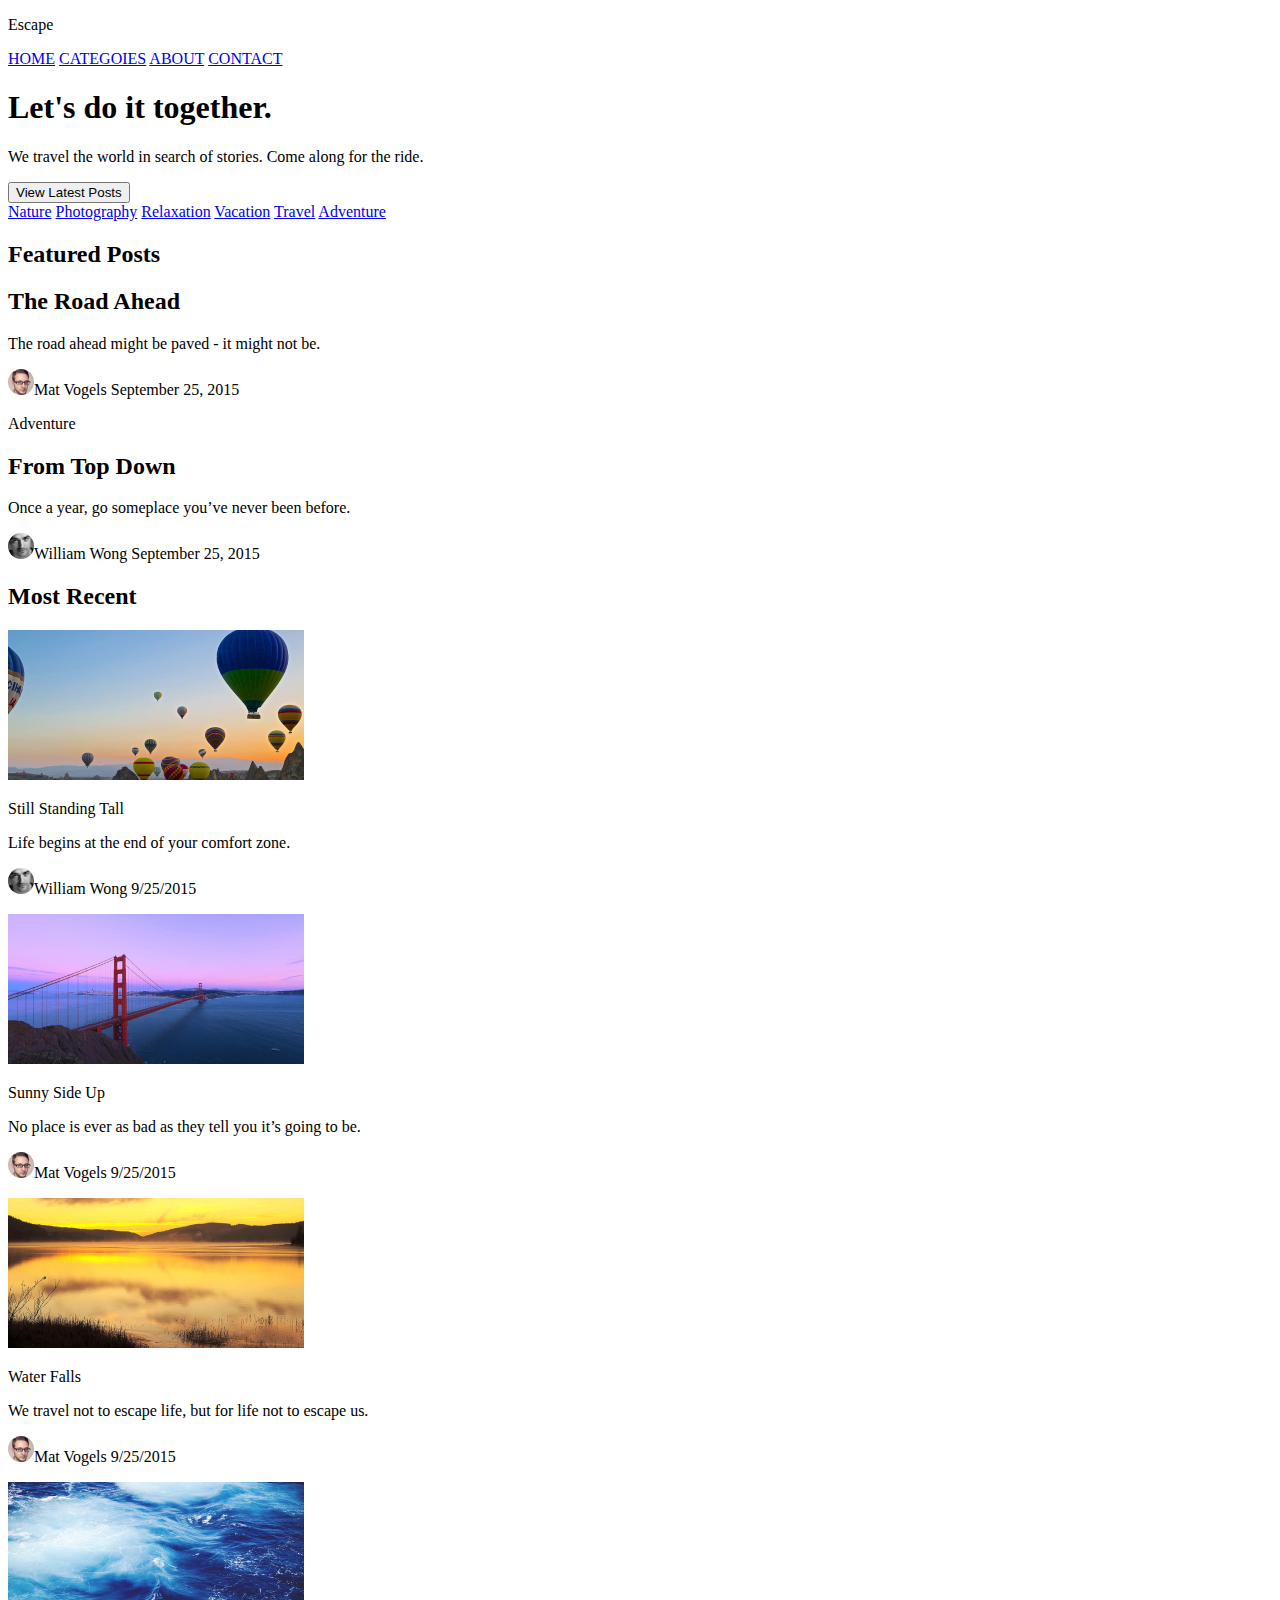
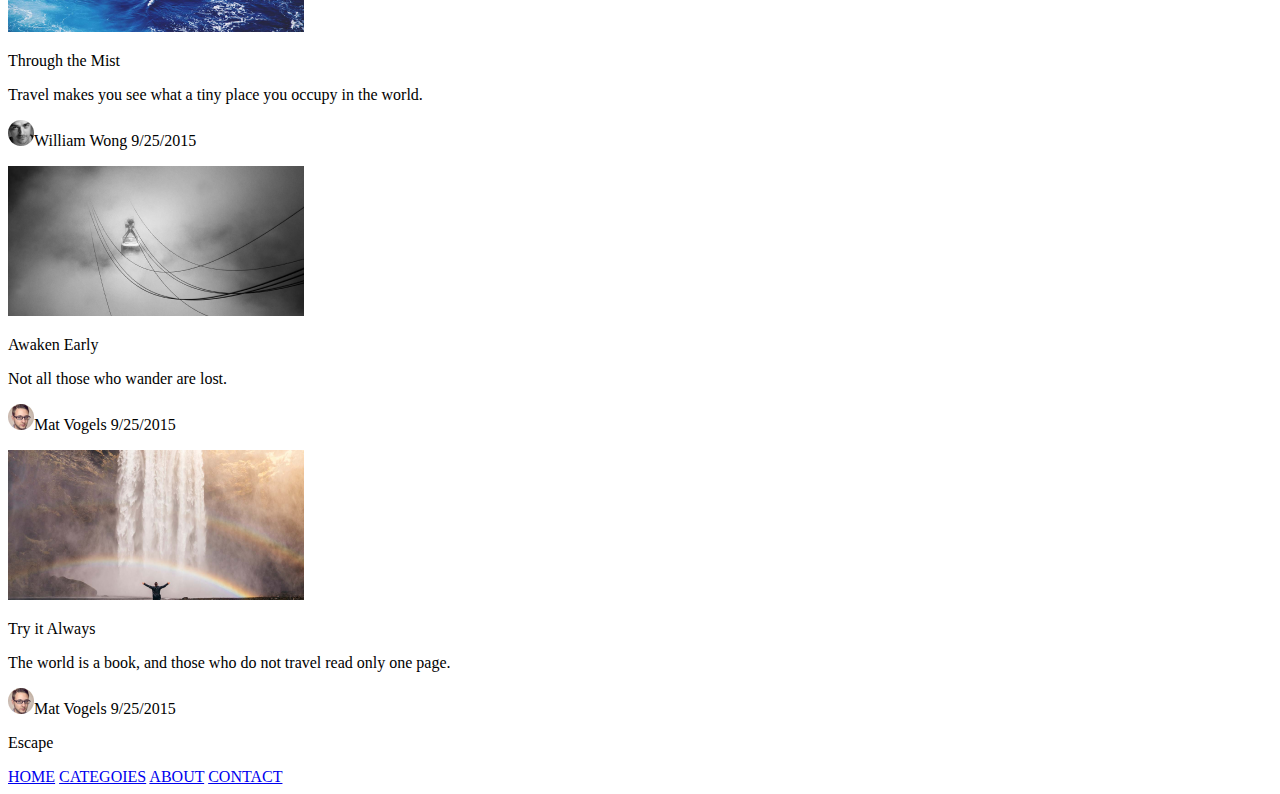
==== index.html @ 9b794f9e "lw2" ====
<!DOCTYPE html>
<html lang="ru">
    <head>
        <meta charset="UTF-8">
        <title>Escape</title>
    </head>
    <body>
        <header>
            <p>Escape</p>
            <nav>
                <a href="home.html">HOME</a>
                <a href="categories.html">CATEGOIES</a>
                <a href="about.html">ABOUT</a>
                <a href="contact.html">CONTACT</a>
            </nav>
        </header>
        <h1>Let's do it together.</h1>
        <p>We travel the world in search of stories. Come along for the ride.</p>
        <button>View Latest Posts</button>
        <div>
            <nav>
                <a href="1.html">Nature</a>
                <a href="2.html">Photography</a>
                <a href="3.html">Relaxation</a>
                <a href="4.html">Vacation</a>
                <a href="5.html">Travel</a>
                <a href="6.html">Adventure</a>
            </nav>
        </div>
        <section>
            <h2>Featured Posts</h2>
            <div></div>
            <div>
                <h2>The Road Ahead</h2>
                <p>The road ahead might be paved - it might not be.</p>
                <p><img src="images/FaceMatVogels.jpg" alt="">Mat Vogels September 25, 2015</p>
            </div>
            <div>
                <div>
                    <p>Adventure</p>
                </div>
                <h2>From Top Down</h2>
                <p>Once a year, go someplace you’ve never been before.</p>
                <p><img src="images/FaceWilliamWong.jpg" alt="">William Wong September 25, 2015</p>
            </div>
            <h2>Most Recent</h2>
            <div></div>
            <div>
                <div>
                    <img src="images/Balls.jpg" alt="">
                    <p>Still Standing Tall</p>
                    <p>Life begins at the end of your comfort zone.</p>
                    <div>
                        <p><img src="images/FaceWilliamWong.jpg" alt="">William Wong 9/25/2015</p>
                    </div>
                </div>
                <div>
                    <img src="images/Bridge.png" alt="">
                    <p>Sunny Side Up</p>
                    <p>No place is ever as bad as they tell you it’s going to be.</p>
                    <div>
                        <p><img src="images/FaceMatVogels.jpg" alt="">Mat Vogels 9/25/2015</p>
                    </div>
                </div>
                <div>
                    <img src="images/WaterFalls.png" alt="">
                    <p>Water Falls</p>
                    <p>We travel not to escape life, but for life not to escape us.</p>
                    <div>
                        <p><img src="images/FaceMatVogels.jpg" alt="">Mat Vogels 9/25/2015</p>
                    </div>
                </div>
                <div>
                    <img src="images/ThroughTheMist.png" alt="">
                    <p>Through the Mist</p>
                    <p>Travel makes you see what a tiny place you occupy in the world.</p>
                    <div>
                        <p><img src="images/FaceWilliamWong.jpg" alt="">William Wong 9/25/2015</p>
                    </div>
                </div>
                <div>
                    <img src="images/AwakenEarly.png" alt="">
                    <p>Awaken Early</p>
                    <p>Not all those who wander are lost.</p>
                    <div>
                        <p><img src="images/FaceMatVogels.jpg" alt="">Mat Vogels 9/25/2015</p>
                    </div>
                </div>
                <div>
                    <img src="images/TryItAlways.png" alt="">
                    <p>Try it Always</p>
                    <p>The world is a book, and those who do not travel read only one page.</p>
                    <div>
                        <p><img src="images/FaceMatVogels.jpg" alt="">Mat Vogels 9/25/2015</p>
                    </div>
                </div>
            </div>
        </section>
        <footer>
            <p>Escape</p>
            <nav>
                <a href="home.html">HOME</a>
                <a href="categories.html">CATEGOIES</a>
                <a href="about.html">ABOUT</a>
                <a href="contact.html">CONTACT</a>
            </nav>
        </footer>
    </body>
</html>
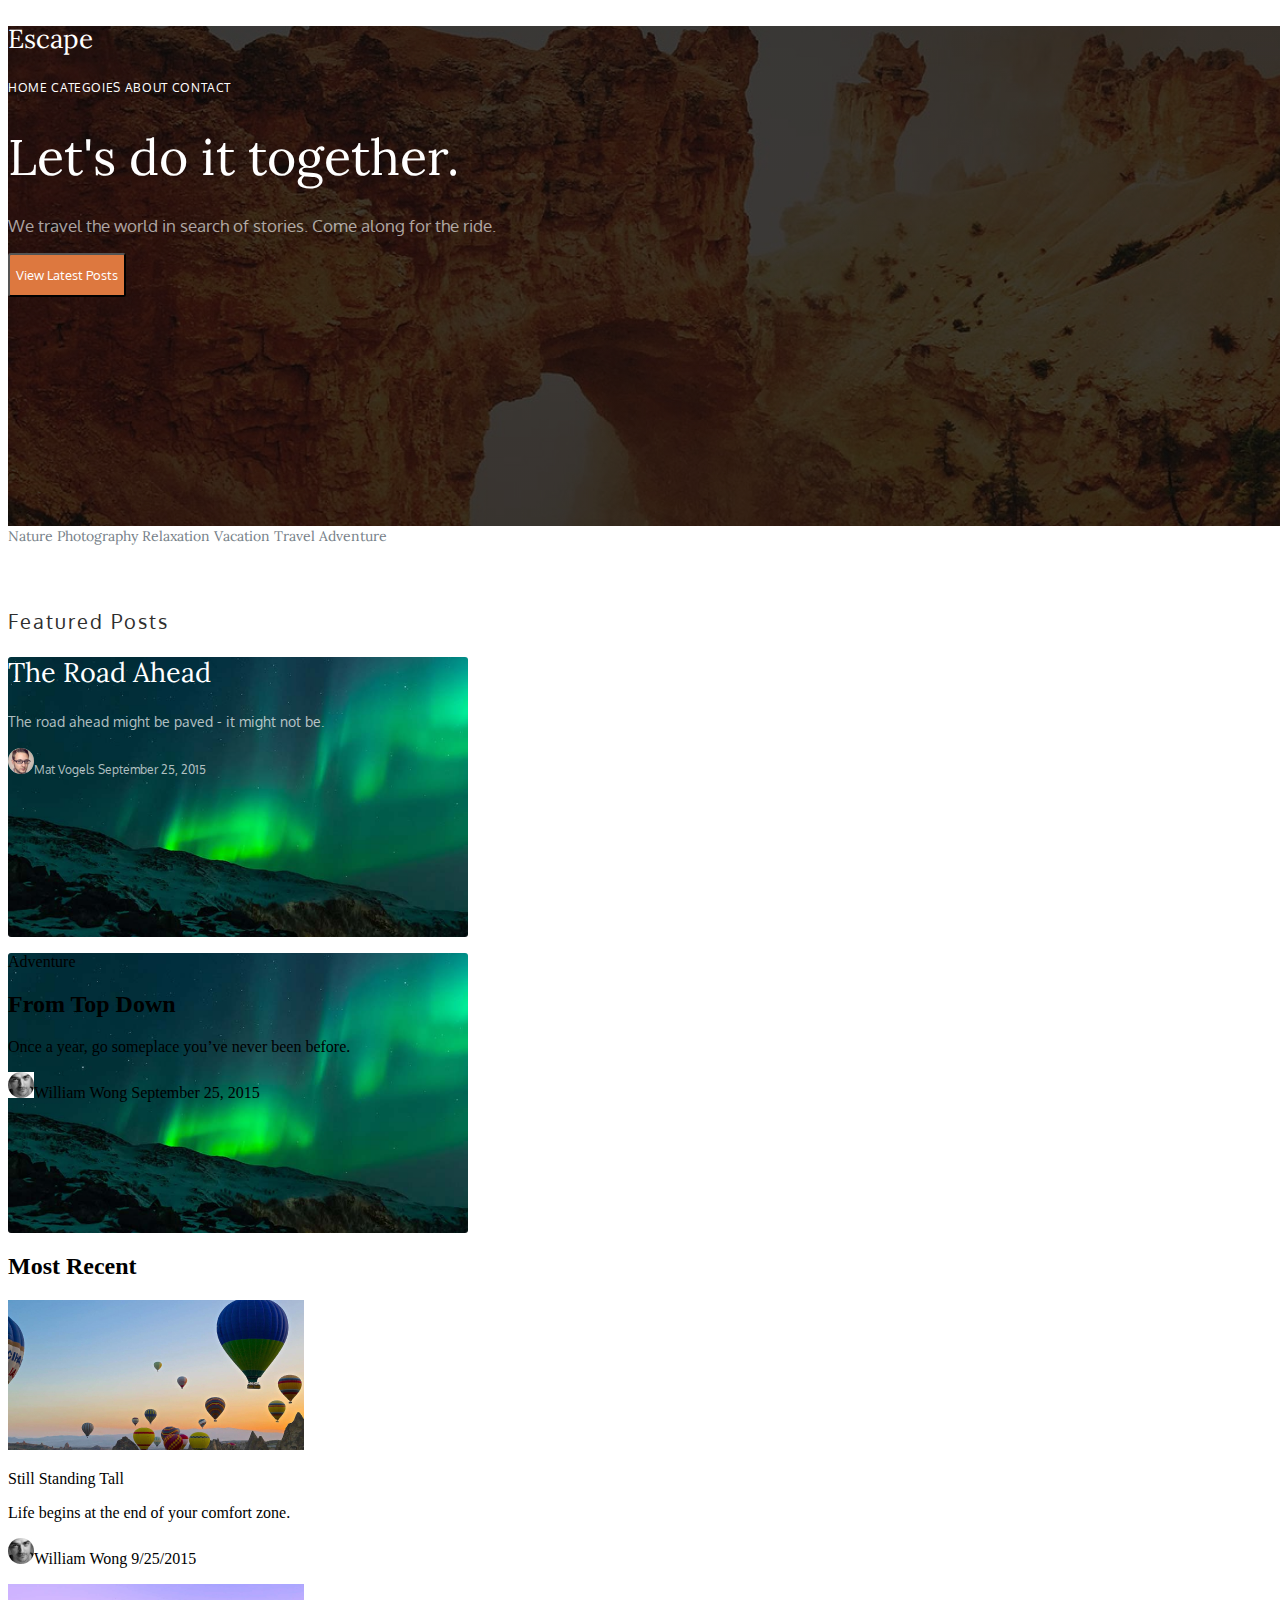
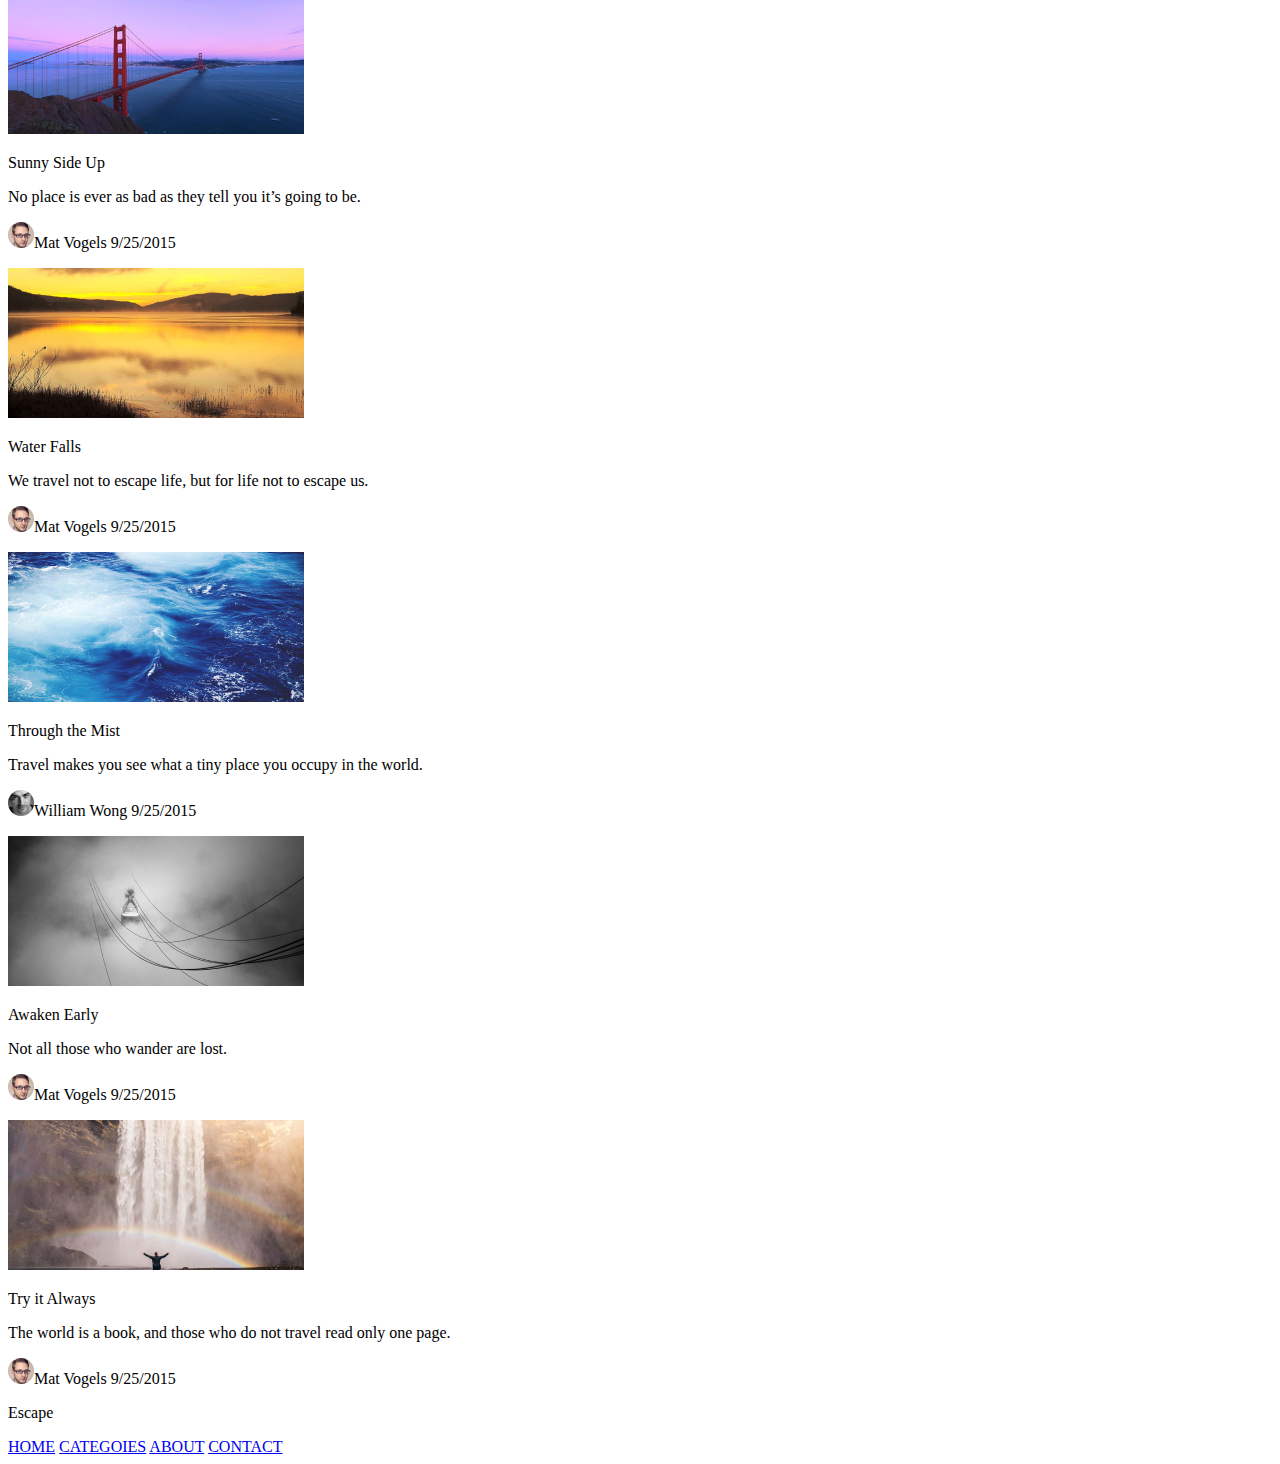
==== commit 7c89349f: "first changes" ====
--- a/index.html
+++ b/index.html
@@ -1,109 +1,142 @@
 <!DOCTYPE html>
 <html lang="ru">
-    <head>
-        <meta charset="UTF-8">
-        <title>Escape</title>
-    </head>
-    <body>
-        <header>
-            <p>Escape</p>
-            <nav>
-                <a href="home.html">HOME</a>
-                <a href="categories.html">CATEGOIES</a>
-                <a href="about.html">ABOUT</a>
-                <a href="contact.html">CONTACT</a>
-            </nav>
-        </header>
-        <h1>Let's do it together.</h1>
-        <p>We travel the world in search of stories. Come along for the ride.</p>
-        <button>View Latest Posts</button>
+  <head>
+    <meta charset="UTF-8" />
+    <title>Escape</title>
+    <link rel="preconnect" href="https://fonts.googleapis.com" />
+    <link rel="preconnect" href="https://fonts.gstatic.com" crossorigin />
+    <link
+      href="https://fonts.googleapis.com/css2?family=Lora&family=Oxygen&display=swap"
+      rel="stylesheet"
+    />
+    <link rel="stylesheet" href="css/style.css" />
+  </head>
+  <body>
+    <div class="header">
+      <p class="header__name">Escape</p>
+      <nav class="header__menu">
+        <a href="home.html">HOME</a>
+        <a href="categories.html">CATEGOIES</a>
+        <a href="about.html">ABOUT</a>
+        <a href="contact.html">CONTACT</a>
+      </nav>
+      <h1 class="header__title">Let's do it together.</h1>
+      <p class="header__description">
+        We travel the world in search of stories. Come along for the ride.
+      </p>
+      <button class="header__button">View Latest Posts</button>
+    </div>
+    <div class="themes">
+      <nav class="themes__menu">
+        <a href="1.html">Nature</a>
+        <a href="2.html">Photography</a>
+        <a href="3.html">Relaxation</a>
+        <a href="4.html">Vacation</a>
+        <a href="5.html">Travel</a>
+        <a href="6.html">Adventure</a>
+      </nav>
+    </div>
+    <div class="bigcards">
+      <h2 class="bigcards__title">Featured Posts</h2>
+      <div class="bigcards__delimiter"></div>
+      <div class="bigcards__card">
+        <h2 class="bidcards__card__name">The Road Ahead</h2>
+        <p class="bigcards__card__description">The road ahead might be paved - it might not be.</p>
+        <p class="bigcards__card__author">
+          <img src="images/FaceMatVogels.jpg" alt="" style="border-radius: 60px;"/>Mat Vogels September 25,
+          2015
+        </p>
+      </div>
+      <div class="bigcards__card">
         <div>
-            <nav>
-                <a href="1.html">Nature</a>
-                <a href="2.html">Photography</a>
-                <a href="3.html">Relaxation</a>
-                <a href="4.html">Vacation</a>
-                <a href="5.html">Travel</a>
-                <a href="6.html">Adventure</a>
-            </nav>
+          <p>Adventure</p>
         </div>
-        <section>
-            <h2>Featured Posts</h2>
-            <div></div>
-            <div>
-                <h2>The Road Ahead</h2>
-                <p>The road ahead might be paved - it might not be.</p>
-                <p><img src="images/FaceMatVogels.jpg" alt="">Mat Vogels September 25, 2015</p>
-            </div>
-            <div>
-                <div>
-                    <p>Adventure</p>
-                </div>
-                <h2>From Top Down</h2>
-                <p>Once a year, go someplace you’ve never been before.</p>
-                <p><img src="images/FaceWilliamWong.jpg" alt="">William Wong September 25, 2015</p>
-            </div>
-            <h2>Most Recent</h2>
-            <div></div>
-            <div>
-                <div>
-                    <img src="images/Balls.jpg" alt="">
-                    <p>Still Standing Tall</p>
-                    <p>Life begins at the end of your comfort zone.</p>
-                    <div>
-                        <p><img src="images/FaceWilliamWong.jpg" alt="">William Wong 9/25/2015</p>
-                    </div>
-                </div>
-                <div>
-                    <img src="images/Bridge.png" alt="">
-                    <p>Sunny Side Up</p>
-                    <p>No place is ever as bad as they tell you it’s going to be.</p>
-                    <div>
-                        <p><img src="images/FaceMatVogels.jpg" alt="">Mat Vogels 9/25/2015</p>
-                    </div>
-                </div>
-                <div>
-                    <img src="images/WaterFalls.png" alt="">
-                    <p>Water Falls</p>
-                    <p>We travel not to escape life, but for life not to escape us.</p>
-                    <div>
-                        <p><img src="images/FaceMatVogels.jpg" alt="">Mat Vogels 9/25/2015</p>
-                    </div>
-                </div>
-                <div>
-                    <img src="images/ThroughTheMist.png" alt="">
-                    <p>Through the Mist</p>
-                    <p>Travel makes you see what a tiny place you occupy in the world.</p>
-                    <div>
-                        <p><img src="images/FaceWilliamWong.jpg" alt="">William Wong 9/25/2015</p>
-                    </div>
-                </div>
-                <div>
-                    <img src="images/AwakenEarly.png" alt="">
-                    <p>Awaken Early</p>
-                    <p>Not all those who wander are lost.</p>
-                    <div>
-                        <p><img src="images/FaceMatVogels.jpg" alt="">Mat Vogels 9/25/2015</p>
-                    </div>
-                </div>
-                <div>
-                    <img src="images/TryItAlways.png" alt="">
-                    <p>Try it Always</p>
-                    <p>The world is a book, and those who do not travel read only one page.</p>
-                    <div>
-                        <p><img src="images/FaceMatVogels.jpg" alt="">Mat Vogels 9/25/2015</p>
-                    </div>
-                </div>
-            </div>
-        </section>
-        <footer>
-            <p>Escape</p>
-            <nav>
-                <a href="home.html">HOME</a>
-                <a href="categories.html">CATEGOIES</a>
-                <a href="about.html">ABOUT</a>
-                <a href="contact.html">CONTACT</a>
-            </nav>
-        </footer>
-    </body>
-</html>+        <h2>From Top Down</h2>
+        <p>Once a year, go someplace you’ve never been before.</p>
+        <p>
+          <img src="images/FaceWilliamWong.jpg" alt="" />William Wong September
+          25, 2015
+        </p>
+      </div>
+    </div>
+    <div>
+      <h2>Most Recent</h2>
+      <div></div>
+      <div>
+        <div>
+          <img src="images/Balls.jpg" alt="" />
+          <p>Still Standing Tall</p>
+          <p>Life begins at the end of your comfort zone.</p>
+          <div>
+            <p>
+              <img src="images/FaceWilliamWong.jpg" alt="" />William Wong
+              9/25/2015
+            </p>
+          </div>
+        </div>
+        <div>
+          <img src="images/Bridge.png" alt="" />
+          <p>Sunny Side Up</p>
+          <p>No place is ever as bad as they tell you it’s going to be.</p>
+          <div>
+            <p>
+              <img src="images/FaceMatVogels.jpg" alt="" />Mat Vogels 9/25/2015
+            </p>
+          </div>
+        </div>
+        <div>
+          <img src="images/WaterFalls.png" alt="" />
+          <p>Water Falls</p>
+          <p>We travel not to escape life, but for life not to escape us.</p>
+          <div>
+            <p>
+              <img src="images/FaceMatVogels.jpg" alt="" />Mat Vogels 9/25/2015
+            </p>
+          </div>
+        </div>
+        <div>
+          <img src="images/ThroughTheMist.png" alt="" />
+          <p>Through the Mist</p>
+          <p>Travel makes you see what a tiny place you occupy in the world.</p>
+          <div>
+            <p>
+              <img src="images/FaceWilliamWong.jpg" alt="" />William Wong
+              9/25/2015
+            </p>
+          </div>
+        </div>
+        <div>
+          <img src="images/AwakenEarly.png" alt="" />
+          <p>Awaken Early</p>
+          <p>Not all those who wander are lost.</p>
+          <div>
+            <p>
+              <img src="images/FaceMatVogels.jpg" alt="" />Mat Vogels 9/25/2015
+            </p>
+          </div>
+        </div>
+        <div>
+          <img src="images/TryItAlways.png" alt="" />
+          <p>Try it Always</p>
+          <p>
+            The world is a book, and those who do not travel read only one page.
+          </p>
+          <div>
+            <p>
+              <img src="images/FaceMatVogels.jpg" alt="" />Mat Vogels 9/25/2015
+            </p>
+          </div>
+        </div>
+      </div>
+    </div>
+    <footer>
+      <p>Escape</p>
+      <nav>
+        <a href="home.html">HOME</a>
+        <a href="categories.html">CATEGOIES</a>
+        <a href="about.html">ABOUT</a>
+        <a href="contact.html">CONTACT</a>
+      </nav>
+    </footer>
+  </body>
+</html>
--- a/css/style.css
+++ b/css/style.css
@@ -0,0 +1,116 @@
+.header {
+  background: linear-gradient(0deg, rgba(0, 0, 0, 0.5), rgba(0, 0, 0, 0.5)),
+    url(/images/gori.jpg);
+  color: #ffffff;
+  height: 500px;
+  width: 1440px;
+}
+
+.header__name {
+  font-family: "Lora";
+  font-style: normal;
+  font-weight: 400;
+  font-size: 26px;
+  line-height: 26px;
+}
+
+.header__menu a {
+  color: #ffffff;
+  text-decoration: none;
+  font-family: "Oxygen";
+  font-style: normal;
+  font-weight: 400;
+  font-size: 12px;
+  line-height: 20px;
+  letter-spacing: 0.6px;
+  text-transform: uppercase;
+}
+
+.header__title {
+  font-family: "Lora";
+  font-style: normal;
+  font-weight: 400;
+  font-size: 50px;
+  line-height: 51px;
+}
+
+.header__description {
+  font-family: "Oxygen";
+  font-style: normal;
+  font-weight: 400;
+  font-size: 17px;
+  line-height: 20px;
+  color: rgba(255, 255, 255, 0.63);
+}
+
+.header__button {
+  background: #dd783f;
+  height: 44px;
+  border-radius: 3px;
+  display: inline-block;
+  font-family: "Oxygen";
+  font-style: normal;
+  font-weight: 400;
+  font-size: 13px;
+  line-height: 20px;
+  color: #ffffff;
+}
+
+.themes {
+  height: 65px;
+}
+
+.themes__menu a {
+  font-family: "Lora";
+  font-style: normal;
+  font-weight: 400;
+  font-size: 14px;
+  line-height: 20px;
+  color: #768088;
+  text-decoration: none;
+}
+
+.bigcards__title {
+  font-family: 'Oxygen';
+  font-style: normal;
+  font-weight: 400;
+  font-size: 20px;
+  line-height: 27px;
+  letter-spacing: 2px;
+  color: #2E2E2E;
+}
+
+.bigcards__card {
+  width: 460px;
+  height: 280px;
+  background: url(/images/sky.png);
+  background-size: cover;
+  border-radius: 3px;
+}
+
+.bidcards__card__name {
+  font-family: 'Lora';
+  font-style: normal;
+  font-weight: 400;
+  font-size: 27px;
+  line-height: 30px;
+  color: #FFFFFF;
+}
+
+.bigcards__card__description {
+  font-family: 'Oxygen';
+  font-style: normal;
+  font-weight: 400;
+  font-size: 14px;
+  line-height: 25px;
+  color: rgba(255, 255, 255, 0.7);
+}
+
+.bigcards__card__author {
+  font-family: 'Oxygen';
+  font-style: normal;
+  font-weight: 400;
+  font-size: 12px;
+  line-height: 35px;
+  color: rgba(255, 255, 255, 0.7);
+}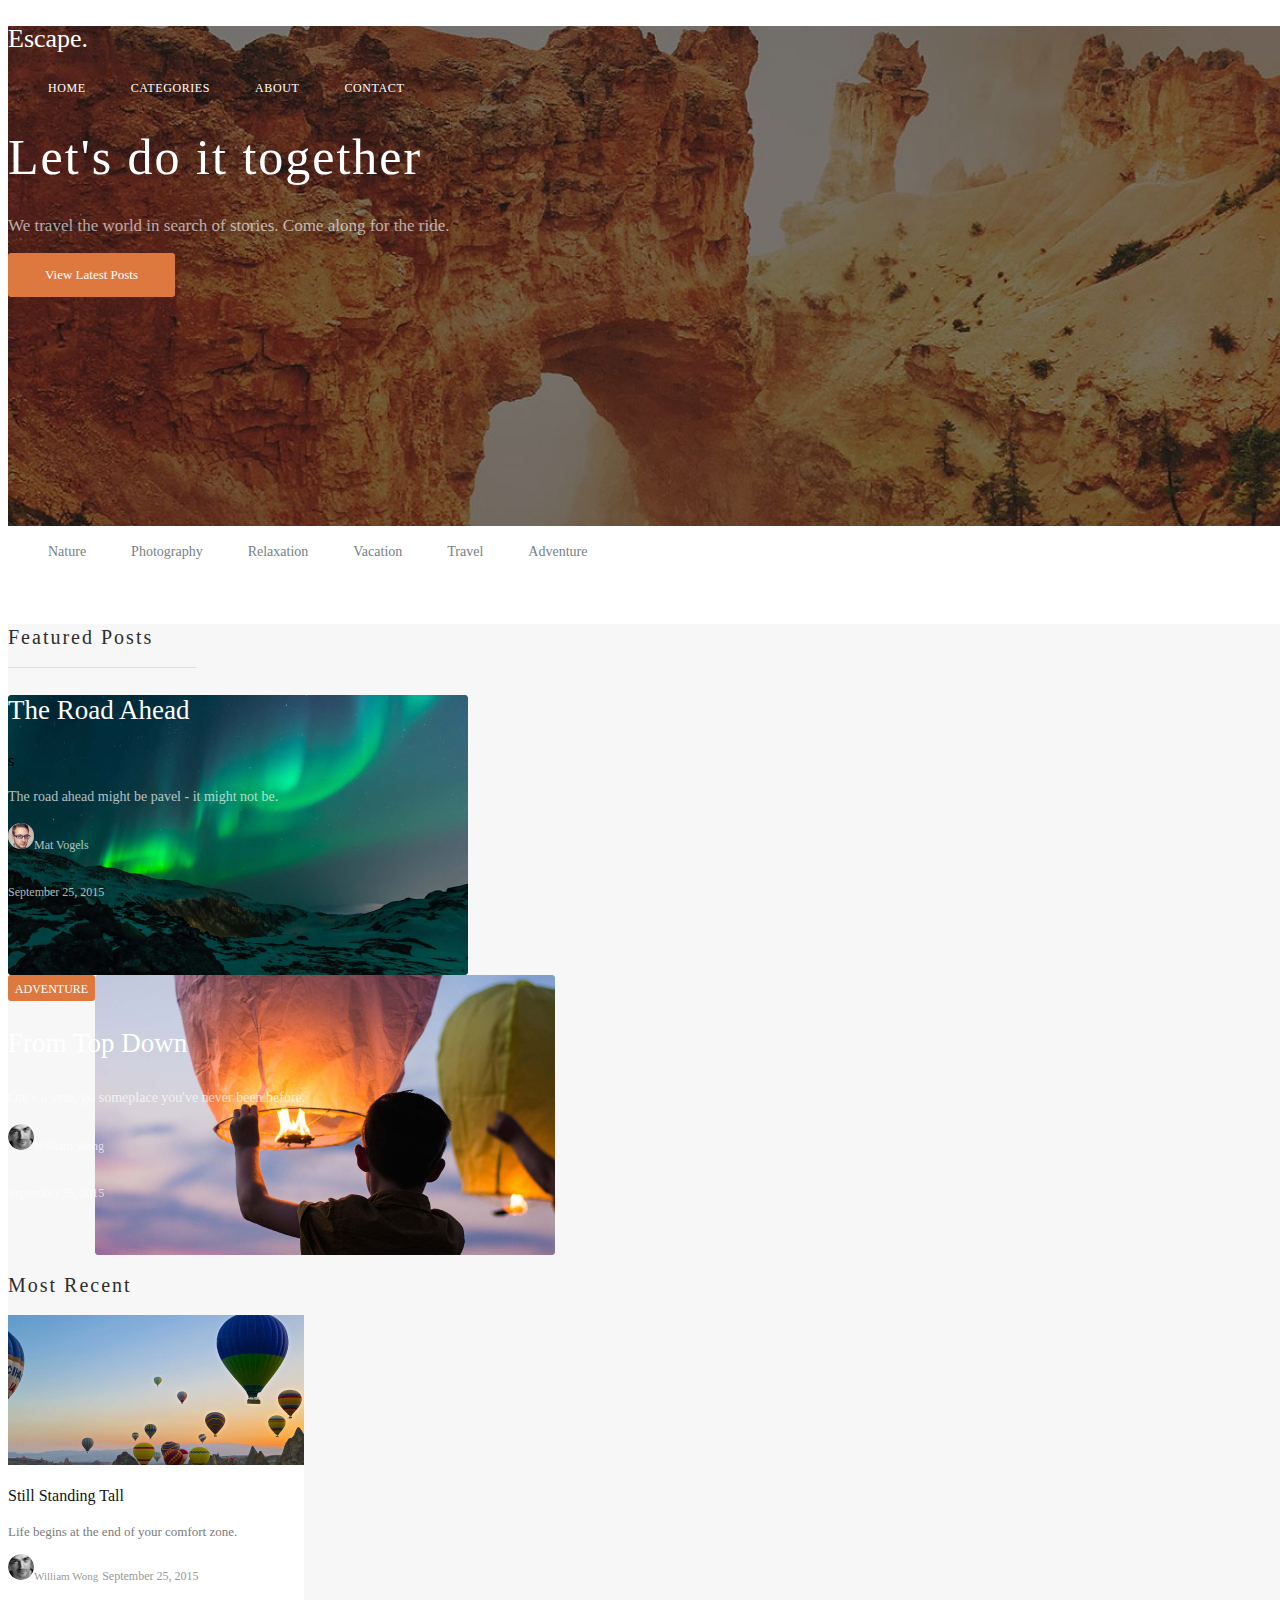
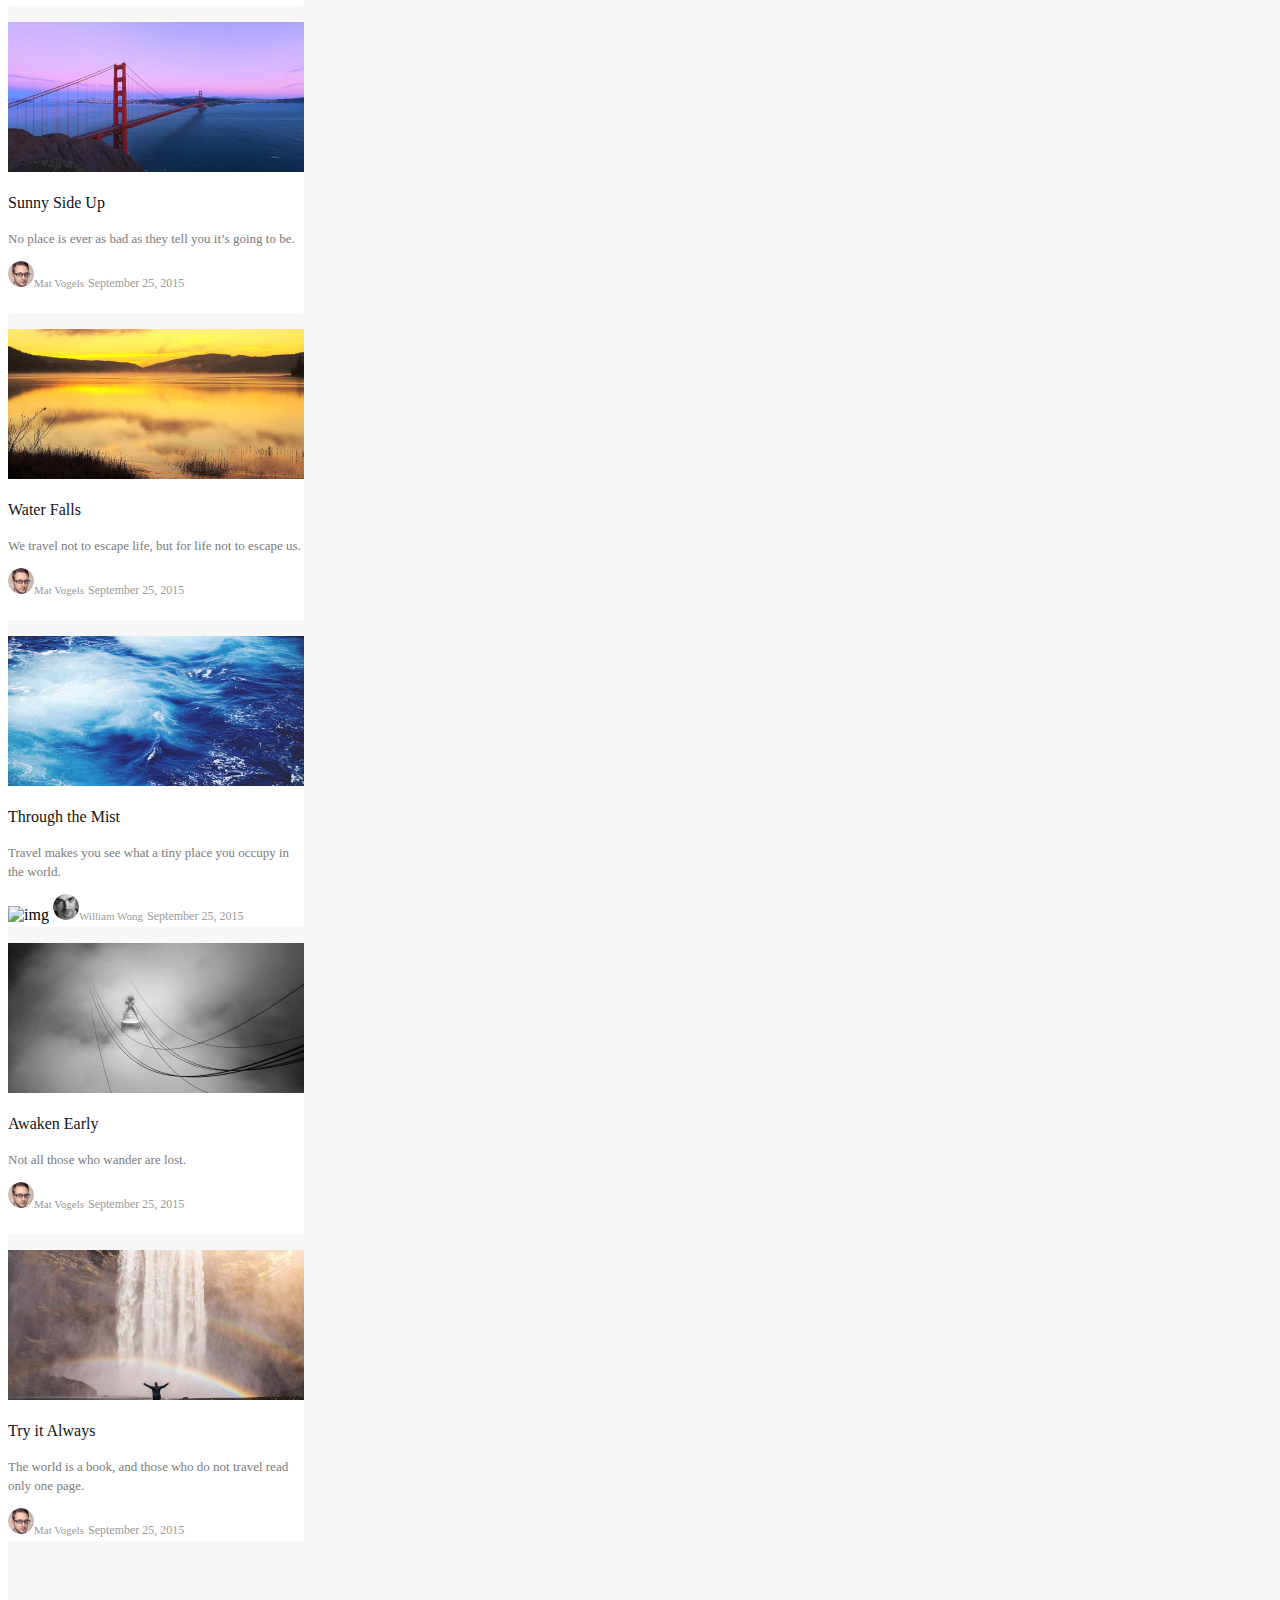
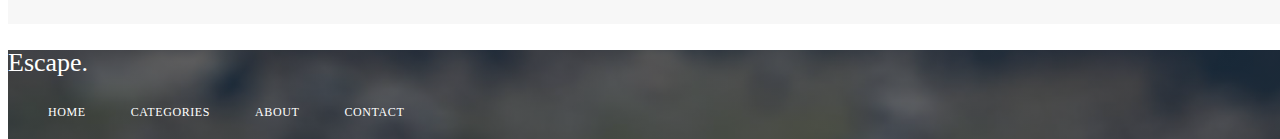
==== commit 620041eb: "FinalV" ====
--- a/index.html
+++ b/index.html
@@ -1,142 +1,144 @@
-<!DOCTYPE html>
-<html lang="ru">
-  <head>
-    <meta charset="UTF-8" />
+<!doctype html>
+<html lang="en">
+
+<head>
+    <meta charset="utf-8">
     <title>Escape</title>
-    <link rel="preconnect" href="https://fonts.googleapis.com" />
-    <link rel="preconnect" href="https://fonts.gstatic.com" crossorigin />
-    <link
-      href="https://fonts.googleapis.com/css2?family=Lora&family=Oxygen&display=swap"
-      rel="stylesheet"
-    />
-    <link rel="stylesheet" href="css/style.css" />
-  </head>
-  <body>
-    <div class="header">
-      <p class="header__name">Escape</p>
-      <nav class="header__menu">
-        <a href="home.html">HOME</a>
-        <a href="categories.html">CATEGOIES</a>
-        <a href="about.html">ABOUT</a>
-        <a href="contact.html">CONTACT</a>
-      </nav>
-      <h1 class="header__title">Let's do it together.</h1>
-      <p class="header__description">
-        We travel the world in search of stories. Come along for the ride.
-      </p>
-      <button class="header__button">View Latest Posts</button>
-    </div>
-    <div class="themes">
-      <nav class="themes__menu">
-        <a href="1.html">Nature</a>
-        <a href="2.html">Photography</a>
-        <a href="3.html">Relaxation</a>
-        <a href="4.html">Vacation</a>
-        <a href="5.html">Travel</a>
-        <a href="6.html">Adventure</a>
-      </nav>
-    </div>
-    <div class="bigcards">
-      <h2 class="bigcards__title">Featured Posts</h2>
-      <div class="bigcards__delimiter"></div>
-      <div class="bigcards__card">
-        <h2 class="bidcards__card__name">The Road Ahead</h2>
-        <p class="bigcards__card__description">The road ahead might be paved - it might not be.</p>
-        <p class="bigcards__card__author">
-          <img src="images/FaceMatVogels.jpg" alt="" style="border-radius: 60px;"/>Mat Vogels September 25,
-          2015
-        </p>
-      </div>
-      <div class="bigcards__card">
-        <div>
-          <p>Adventure</p>
+    <link href="css/style.css" rel="stylesheet">
+</head>
+
+<body>
+    <header class="header header-main_background">
+        <p class="logo header__logo header__logo_white">Escape.</p>
+        <nav>
+            <ul class="menu menu_pos">
+                <li class="menu__item"><a class="menu__item-link menu__item-link_white" href="index.html">HOME</a></li>
+                <li class="menu__item"><a class="menu__item-link menu__item-link_white" href="index.html">CATEGORIES</a>
+                </li>
+                <li class="menu__item"><a class="menu__item-link menu__item-link_white" href="index.html">ABOUT</a></li>
+                <li class="menu__item"><a class="menu__item-link menu__item-link_white" href="index.html">CONTACT</a>
+                </li>
+            </ul>
+        </nav>
+        <div class="header__text">
+            <h1 class="header__text-h1 header__text-h1_white">Let's do it together</h1>
+            <p class="header__text-p header__text-p_white">We travel the world in search of stories. Come along for the
+                ride.</p>
+            <form action="index.html">
+                <button class="header__text-button">
+                    <span class="header__text-button-text">View Latest Posts</span>
+                </button>
+            </form>
         </div>
-        <h2>From Top Down</h2>
-        <p>Once a year, go someplace you’ve never been before.</p>
-        <p>
-          <img src="images/FaceWilliamWong.jpg" alt="" />William Wong September
-          25, 2015
-        </p>
-      </div>
-    </div>
-    <div>
-      <h2>Most Recent</h2>
-      <div></div>
-      <div>
-        <div>
-          <img src="images/Balls.jpg" alt="" />
-          <p>Still Standing Tall</p>
-          <p>Life begins at the end of your comfort zone.</p>
-          <div>
-            <p>
-              <img src="images/FaceWilliamWong.jpg" alt="" />William Wong
-              9/25/2015
-            </p>
-          </div>
+    </header>
+    <section>
+        <nav class="secmenu">
+            <ul>
+                <li class="secmenu__item"><a class="secmenu__item-link" href="index.html">Nature</a></li>
+                <li class="secmenu__item"><a class="secmenu__item-link" href="index.html">Photography</a></li>
+                <li class="secmenu__item"><a class="secmenu__item-link" href="index.html">Relaxation</a></li>
+                <li class="secmenu__item"><a class="secmenu__item-link" href="index.html">Vacation</a></li>
+                <li class="secmenu__item"><a class="secmenu__item-link" href="index.html">Travel</a></li>
+                <li class="secmenu__item"><a class="secmenu__item-link" href="index.html">Adventure</a></li>
+            </ul>
+        </nav>
+        <div class="content content_size-main">
+            <div>
+                <h2 class="content__h2">Featured Posts</h2>
+                <div class="content__delimiter"></div>
+                <div class="content__MainImg-left">
+                    <img class="content__image" src="img/MoonShine.png" alt="img">
+                    <p class="content__MainImg-header">The Road Ahead</p>s
+                    <p class="content__MainImg-disc">The road ahead might be pavel - it might not be.</p>
+                    <p class="content__MainImg-author"><img class="content__avatar content__avatar_pos"
+                            src="img/Euro.jpg" alt="img">Mat Vogels</p>
+                    <p class="content__MainImg-date">September 25, 2015</p>
+                </div>
+
+                <div class="content__MainImg-right">
+                    <button class="content__button"><span class="content__button-text">ADVENTURE</span></button>
+                    <img class="content__image" src="img/ChinaBalls.png" alt="img">
+                    <p class="content__MainImg-header">From Top Down</p>
+                    <p class="content__MainImg-disc">Once a year, go someplace you've never been before.</p>
+                    <p class="content__MainImg-author"><img class="content__avatar content__avatar_pos"
+                            src="img/Chinese.jpg" alt="img">William Wong</p>
+                    <p class="content__MainImg-date">September 25, 2015</p>
+                </div>
+            </div>
+            <div class="otherContent">
+                <h2 class="content__h2">Most Recent</h2>
+
+                <div class="contentBlock contentBlock__pos">
+                    <p><img src="img/BigBalls.jpg" alt="img"></p>
+                    <p class="contentBlock__header">Still Standing Tall</p>
+                    <p class="contentBlock__disc">Life begins at the end of your comfort zone.</p>
+                    <span class="contentBlock__author"><img class="content__avatar content__avatar_pos"
+                            src="img/Chinese.jpg" alt="img">William Wong</span>
+                    <span class="contentBlock__date">September 25, 2015</span>
+                </div>
+
+                <div class="contentBlock contentBlock__pos">
+                    <p><img src="img/Bridge.png" alt="img"></p>
+                    <p class="contentBlock__header">Sunny Side Up</p>
+                    <p class="contentBlock__disc">No place is ever as bad as they tell you it’s going to be.</p>
+                    <span class="contentBlock__author"><img class="content__avatar content__avatar_pos"
+                            src="img/Euro.jpg" alt="img">Mat Vogels</span>
+                    <span class="contentBlock__date">September 25, 2015</span>
+                </div>
+
+                <div class="contentBlock contentBlock__pos">
+                    <p><img src="img/SmokeWater.png" alt="img"></p>
+                    <p class="contentBlock__header">Water Falls</p>
+                    <p class="contentBlock__disc">We travel not to escape life, but for life not to escape us.</p>
+                    <span class="contentBlock__author"><img class="content__avatar content__avatar_pos"
+                            src="img/Euro.jpg" alt="img">Mat Vogels</span>
+                    <span class="contentBlock__date">September 25, 2015</span>
+                </div>
+
+                <div class="contentBlock contentBlock__pos">
+                    <p><img src="img/Sea.png" alt="img"></p>
+                    <p class="contentBlock__header">Through the Mist</p>
+                    <p class="contentBlock__disc">Travel makes you see what a tiny place you occupy in the world.</p>
+                    <img src="img/blockhhhh.png" alt="img">
+                    <span class="contentBlock__author"><img class="content__avatar content__avatar_pos"
+                            src="img/Chinese.jpg" alt="img">William Wong</span>
+                    <span class="contentBlock__date">September 25, 2015</span>
+                </div>
+
+                <div class="contentBlock contentBlock__pos">
+                    <p><img src="img/SmokeAir.png" alt="img"></p>
+                    <p class="contentBlock__header">Awaken Early</p>
+                    <p class="contentBlock__disc">Not all those who wander are lost.</p>
+                    <span class="contentBlock__author"><img class="content__avatar content__avatar_pos"
+                            src="img/Euro.jpg" alt="img">Mat Vogels</span>
+                    <span class="contentBlock__date">September 25, 2015</span>
+                </div>
+
+                <div class="contentBlock contentBlock__pos">
+                    <p><img src="img/WaterFall.png" alt="img"></p>
+                    <p class="contentBlock__header">Try it Always</p>
+                    <p class="contentBlock__disc">The world is a book, and those who do not travel read only one page.</p>
+                    <span class="contentBlock__author"><img class="content__avatar content__avatar_pos"
+                            src="img/Euro.jpg" alt="img">Mat Vogels</span>
+                    <span class="contentBlock__date">September 25, 2015</span>
+                </div>
+            </div>
         </div>
-        <div>
-          <img src="images/Bridge.png" alt="" />
-          <p>Sunny Side Up</p>
-          <p>No place is ever as bad as they tell you it’s going to be.</p>
-          <div>
-            <p>
-              <img src="images/FaceMatVogels.jpg" alt="" />Mat Vogels 9/25/2015
-            </p>
-          </div>
-        </div>
-        <div>
-          <img src="images/WaterFalls.png" alt="" />
-          <p>Water Falls</p>
-          <p>We travel not to escape life, but for life not to escape us.</p>
-          <div>
-            <p>
-              <img src="images/FaceMatVogels.jpg" alt="" />Mat Vogels 9/25/2015
-            </p>
-          </div>
-        </div>
-        <div>
-          <img src="images/ThroughTheMist.png" alt="" />
-          <p>Through the Mist</p>
-          <p>Travel makes you see what a tiny place you occupy in the world.</p>
-          <div>
-            <p>
-              <img src="images/FaceWilliamWong.jpg" alt="" />William Wong
-              9/25/2015
-            </p>
-          </div>
-        </div>
-        <div>
-          <img src="images/AwakenEarly.png" alt="" />
-          <p>Awaken Early</p>
-          <p>Not all those who wander are lost.</p>
-          <div>
-            <p>
-              <img src="images/FaceMatVogels.jpg" alt="" />Mat Vogels 9/25/2015
-            </p>
-          </div>
-        </div>
-        <div>
-          <img src="images/TryItAlways.png" alt="" />
-          <p>Try it Always</p>
-          <p>
-            The world is a book, and those who do not travel read only one page.
-          </p>
-          <div>
-            <p>
-              <img src="images/FaceMatVogels.jpg" alt="" />Mat Vogels 9/25/2015
-            </p>
-          </div>
-        </div>
-      </div>
-    </div>
-    <footer>
-      <p>Escape</p>
-      <nav>
-        <a href="home.html">HOME</a>
-        <a href="categories.html">CATEGOIES</a>
-        <a href="about.html">ABOUT</a>
-        <a href="contact.html">CONTACT</a>
-      </nav>
+
+    </section>
+    <footer class="footer">
+        <p class="logo footer__logo header__logo_white">Escape.</p>
+        <nav>
+            <ul class="menu menu_pos">
+                <li class="menu__item"><a class="menu__item-link menu__item-link_white" href="index.html">HOME</a></li>
+                <li class="menu__item"><a class="menu__item-link menu__item-link_white" href="index.html">CATEGORIES</a>
+                </li>
+                <li class="menu__item"><a class="menu__item-link menu__item-link_white" href="index.html">ABOUT</a></li>
+                <li class="menu__item"><a class="menu__item-link menu__item-link_white" href="index.html">CONTACT</a>
+                </li>
+            </ul>
+        </nav>
     </footer>
-  </body>
-</html>
+</body>
+
+</html>--- a/css/style.css
+++ b/css/style.css
@@ -1,116 +1,8 @@
-.header {
-  background: linear-gradient(0deg, rgba(0, 0, 0, 0.5), rgba(0, 0, 0, 0.5)),
-    url(/images/gori.jpg);
-  color: #ffffff;
-  height: 500px;
-  width: 1440px;
-}
-
-.header__name {
-  font-family: "Lora";
-  font-style: normal;
-  font-weight: 400;
-  font-size: 26px;
-  line-height: 26px;
-}
-
-.header__menu a {
-  color: #ffffff;
-  text-decoration: none;
-  font-family: "Oxygen";
-  font-style: normal;
-  font-weight: 400;
-  font-size: 12px;
-  line-height: 20px;
-  letter-spacing: 0.6px;
-  text-transform: uppercase;
-}
-
-.header__title {
-  font-family: "Lora";
-  font-style: normal;
-  font-weight: 400;
-  font-size: 50px;
-  line-height: 51px;
-}
-
-.header__description {
-  font-family: "Oxygen";
-  font-style: normal;
-  font-weight: 400;
-  font-size: 17px;
-  line-height: 20px;
-  color: rgba(255, 255, 255, 0.63);
-}
-
-.header__button {
-  background: #dd783f;
-  height: 44px;
-  border-radius: 3px;
-  display: inline-block;
-  font-family: "Oxygen";
-  font-style: normal;
-  font-weight: 400;
-  font-size: 13px;
-  line-height: 20px;
-  color: #ffffff;
-}
-
-.themes {
-  height: 65px;
-}
-
-.themes__menu a {
-  font-family: "Lora";
-  font-style: normal;
-  font-weight: 400;
-  font-size: 14px;
-  line-height: 20px;
-  color: #768088;
-  text-decoration: none;
-}
-
-.bigcards__title {
-  font-family: 'Oxygen';
-  font-style: normal;
-  font-weight: 400;
-  font-size: 20px;
-  line-height: 27px;
-  letter-spacing: 2px;
-  color: #2E2E2E;
-}
-
-.bigcards__card {
-  width: 460px;
-  height: 280px;
-  background: url(/images/sky.png);
-  background-size: cover;
-  border-radius: 3px;
-}
-
-.bidcards__card__name {
-  font-family: 'Lora';
-  font-style: normal;
-  font-weight: 400;
-  font-size: 27px;
-  line-height: 30px;
-  color: #FFFFFF;
-}
-
-.bigcards__card__description {
-  font-family: 'Oxygen';
-  font-style: normal;
-  font-weight: 400;
-  font-size: 14px;
-  line-height: 25px;
-  color: rgba(255, 255, 255, 0.7);
-}
-
-.bigcards__card__author {
-  font-family: 'Oxygen';
-  font-style: normal;
-  font-weight: 400;
-  font-size: 12px;
-  line-height: 35px;
-  color: rgba(255, 255, 255, 0.7);
-}+@import "components/body.css";
+@import "components/header/header.css";
+@import "components/header/logo.css";
+@import "components/header/menu.css";
+@import "components/section/secmenu.css";
+@import "components/section/content.css";
+@import "components/section/contentBlock.css";
+@import "components/footer/footer.css";